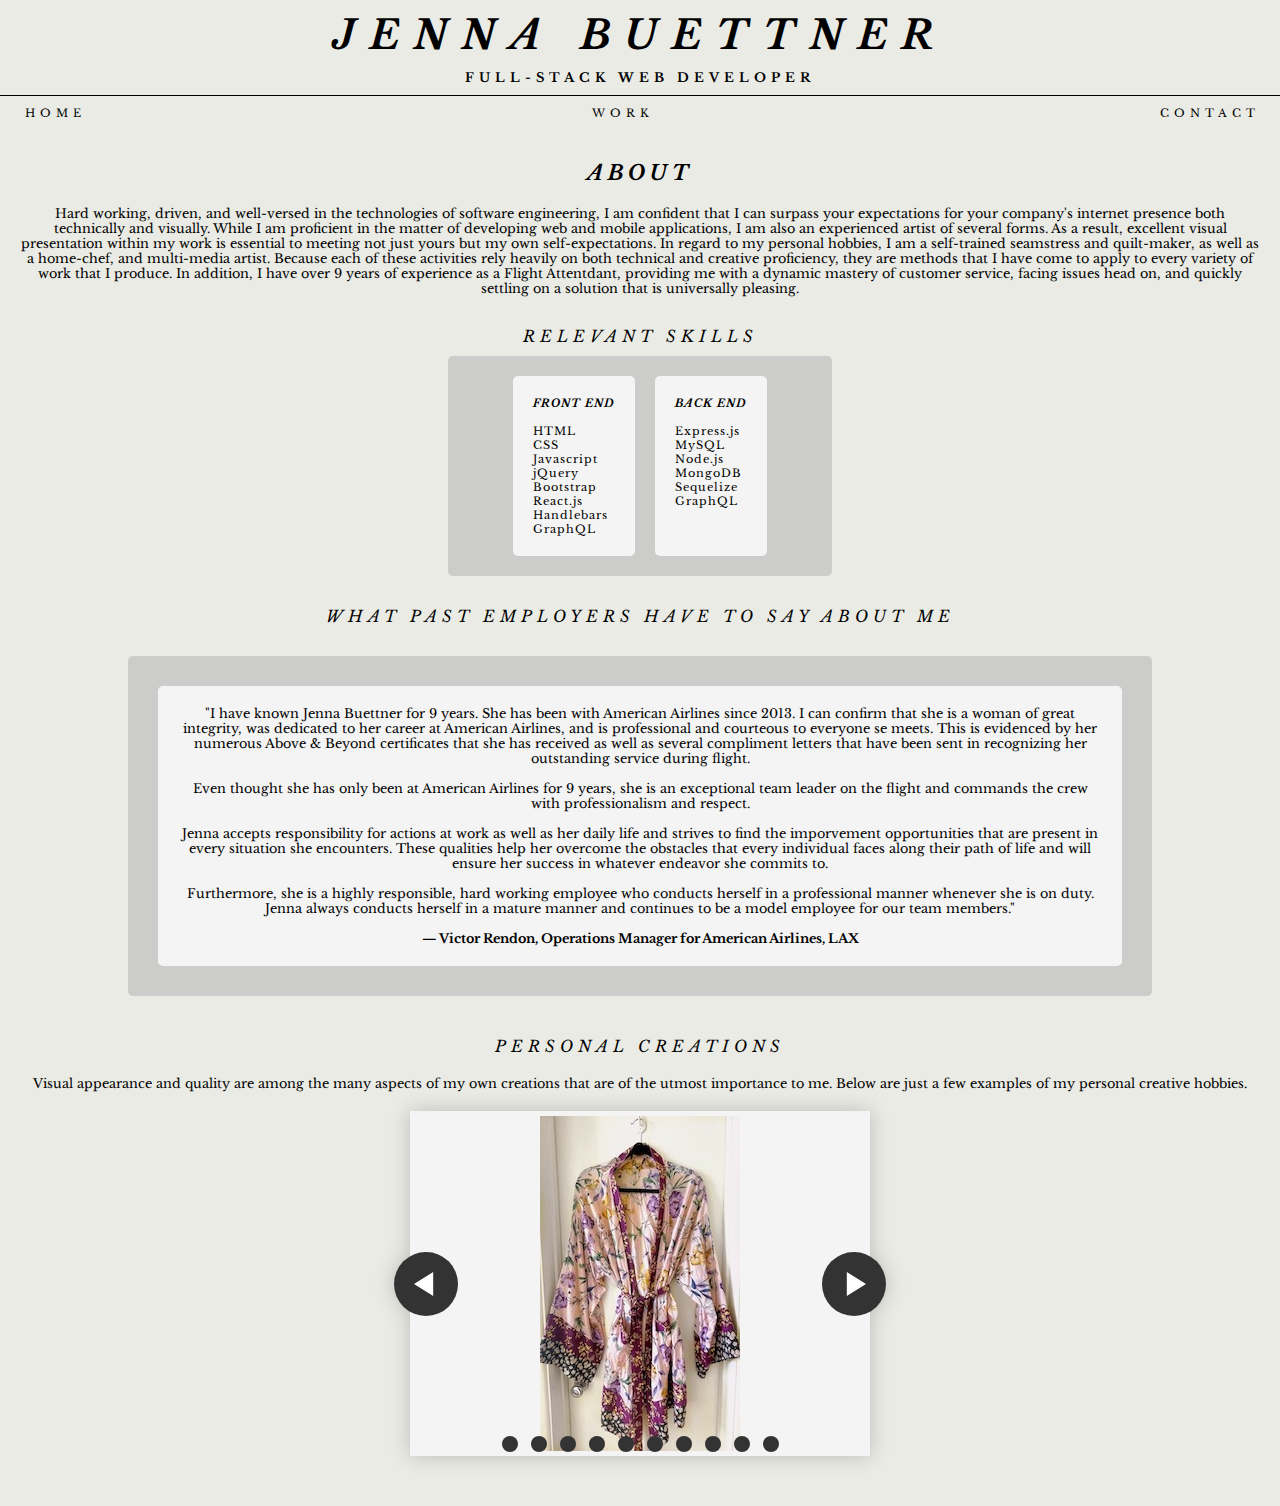
==== about.html @ 8a33f0e8 "touch ups" ====
<!DOCTYPE html>
<html lang="en">

  <head>
    <title>Jenna Buettner | About</title>
    <meta charset="UTF-8" />
    <meta name="viewport" content="width=device-width, initial-scale=1" />
    <link rel="icon" type="image/x-icon" href="/assets/images/favicon.ico">
    <link rel="preconnect" href="https://fonts.googleapis.com">
    <link rel="preconnect" href="https://fonts.gstatic.com" crossorigin>
    <link href="https://fonts.googleapis.com/css2?family=Libre+Baskerville:ital,wght@0,400;0,700;1,400&display=swap" rel="stylesheet">

    <link rel="stylesheet" type="text/css" href="./assets/css/about-style.css" />
  
  </head>

  <div>
    <h1 class="name-about">JENNA BUETTNER</h1>
    <h2 class="title-about">FULL-STACK WEB DEVELOPER</h2>
    <navbar class="about-navbar">
        <ul class="nav-items">
            <a href="index.html">HOME</a>
            <a href="work.html">WORK</a>
            <a href="contact.html">CONTACT</a>
        </ul>
    </navbar>
    <br/>
    <br/>

    <h3 class="about-header">ABOUT</h3>

        <p class="about-desc">Hard working, driven, and well-versed in the technologies of software engineering, I am confident that I can surpass your expectations for your company's internet presence both technically and visually. While I am proficient in the matter of developing web and mobile applications, I am also an experienced artist of several forms. As a result, excellent visual presentation within my work is essential to meeting not just yours but my own self-expectations. 
        In regard to my personal hobbies, I am a self-trained seamstress and quilt-maker, as well as a home-chef, and multi-media artist. Because each of these activities rely heavily on both technical and creative proficiency, they are methods that I have come to apply to every variety of work that I produce. In addition, I have over 9 years of experience as a Flight Attentdant, providing me with a dynamic mastery of customer service, facing issues head on, and quickly settling on a solution that is universally pleasing.</p>


        <h4 class="skills"><em>RELEVANT SKILLS</em></h4>
        <div class="skills-container">
        <div class="list">
            <ul class="skills-list">
            <h4 class="frontend"><em>FRONT END</em></h4>
            <br/>
                    <li class="list-item">HTML</li>
                    <li class="list-item">CSS</li>
                    <li class="list-item">Javascript</li>
                    <li class="list-item">jQuery</li>
                    <li class="list-item">Bootstrap</li>
                    <li class="list-item">React.js</li>
                    <li class="list-item">Handlebars</li>
                    <li class="list-item">GraphQL</li>
                </ul>

            <ul class="skills-list">
            <h4 class="backend"><em>BACK END</em></h4>
            <br/>
                    <li class="list-item">Express.js</li>
                    <li class="list-item">MySQL</li>
                    <li class="list-item">Node.js</li>
                    <li class="list-item">MongoDB</li>
                    <li class="list-item">Sequelize</li>
                    <li class="list-item">GraphQL</li>
                </ul>
        </div>
    </div>
    <br/>

    <h3 class="testimonials"><em>WHAT PAST EMPLOYERS HAVE TO SAY ABOUT ME</em></h3>
    <br/>
    <div class="testimonials-container">
        <p class="testimonial">"I have known Jenna Buettner for 9 years. She has been with American Airlines since 2013. I can confirm that she is a woman of great integrity, was dedicated to her career at American Airlines, and is professional and courteous to everyone se meets. This is evidenced by her numerous Above & Beyond certificates that she has received as well as several compliment letters that have been sent in recognizing her outstanding service during flight. <br/><br/> Even thought she has only been at American Airlines for 9 years, she is an exceptional team leader on the flight and commands the crew with professionalism and respect. <br/><br/> Jenna accepts responsibility for actions at work as well as her daily life and strives to find the imporvement opportunities that are present in every situation she encounters. These qualities help her overcome the obstacles that every individual faces along their path of life and will ensure her success in whatever endeavor she commits to. <br/><br/> Furthermore, she is a highly responsible, hard working employee who conducts herself in a professional manner whenever she is on duty. Jenna always conducts herself in a mature manner and continues to be a model employee for our team members." <br/><br/>
        <strong>— Victor Rendon, Operations Manager for American Airlines, LAX</strong></p>
    </div>

<br/>
<br/>
    <h3 class="carousel-header"><em>PERSONAL CREATIONS</em></h3>

<p>Visual appearance and quality are among the many aspects of my own creations that are of the utmost importance to me. Below are just a few examples of my personal creative hobbies.</p>

<div class="carousel-body">
    <section class="carousel" aria-label="Gallery">
    <ol class="carousel__viewport">
        <li id="carousel__slide1"
        tabindex="0"
        class="carousel__slide">
        <div class="carousel__snapper">
            <a href="#carousel__slide8"
            class="carousel__prev">Go to last slide</a>
            <a href="#carousel__slide2"
            class="carousel__next">Go to next slide</a>
        </div>
    </li>
    <li id="carousel__slide2"
    tabindex="0"
    class="carousel__slide">
    <div class="carousel__snapper"></div>
    <a href="#carousel__slide1"
    class="carousel__prev">Go to previous slide</a>
    <a href="#carousel__slide3"
    class="carousel__next">Go to next slide</a>
</li>
    <li id="carousel__slide3"
    tabindex="0"
    class="carousel__slide">
    <div class="carousel__snapper"></div>
    <a href="#carousel__slide2"
    class="carousel__prev">Go to previous slide</a>
    <a href="#carousel__slide4"
    class="carousel__next">Go to next slide</a>
    </li>
    <li id="carousel__slide4"
    tabindex="0"
    class="carousel__slide">
    <div class="carousel__snapper"></div>
    <a href="#carousel__slide3"
    class="carousel__prev">Go to previous slide</a>
    <a href="#carousel__slide5"
    class="carousel__next">Go to first slide</a>
    </li>
    <li id="carousel__slide5"
    tabindex="0"
    class="carousel__slide">
    <div class="carousel__snapper"></div>
    <a href="#carousel__slide4"
    class="carousel__prev">Go to previous slide</a>
    <a href="#carousel__slide6"
    class="carousel__next">Go to first slide</a>
    </li>
    <li id="carousel__slide6"
    tabindex="0"
    class="carousel__slide">
    <div class="carousel__snapper"></div>
    <a href="#carousel__slide5"
    class="carousel__prev">Go to previous slide</a>
    <a href="#carousel__slide7"
    class="carousel__next">Go to first slide</a>
    </li>
    <li id="carousel__slide7"
    tabindex="0"
    class="carousel__slide">
    <div class="carousel__snapper"></div>
    <a href="#carousel__slide6"
    class="carousel__prev">Go to previous slide</a>
    <a href="#carousel__slide8"
    class="carousel__next">Go to first slide</a>
    </li>
    <li id="carousel__slide8"
    tabindex="0"
    class="carousel__slide">
    <div class="carousel__snapper"></div>
    <a href="#carousel__slide7"
    class="carousel__prev">Go to previous slide</a>
    <a href="#carousel__slide9"
    class="carousel__next">Go to first slide</a>
    </li>
    <li id="carousel__slide9"
    tabindex="0"
    class="carousel__slide">
    <div class="carousel__snapper"></div>
    <a href="#carousel__slide8"
    class="carousel__prev">Go to previous slide</a>
    <a href="#carousel__slide10"
    class="carousel__next">Go to first slide</a>
    </li>
    <li id="carousel__slide10"
    tabindex="0"
    class="carousel__slide">
    <div class="carousel__snapper"></div>
    <a href="#carousel__slide9"
    class="carousel__prev">Go to previous slide</a>
    <a href="#carousel__slide1"
    class="carousel__next">Go to first slide</a>
    </li>
</ol>
<aside class="carousel__navigation">
    <ol class="carousel__navigation-list">
        <li class="carousel__navigation-item">
            <a href="#carousel__slide1"
            class="carousel__navigation-button">Go to slide 1</a>
        </li>
        <li class="carousel__navigation-item">
            <a href="#carousel__slide2"
            class="carousel__navigation-button">Go to slide 2</a>
        </li>
        <li class="carousel__navigation-item">
            <a href="#carousel__slide3"
            class="carousel__navigation-button">Go to slide 3</a>
        </li>
        <li class="carousel__navigation-item">
            <a href="#carousel__slide4"
            class="carousel__navigation-button">Go to slide 4</a>
        </li>
        <li class="carousel__navigation-item">
            <a href="#carousel__slide5"
            class="carousel__navigation-button">Go to slide 5</a>
        </li>
        <li class="carousel__navigation-item">
            <a href="#carousel__slide6"
            class="carousel__navigation-button">Go to slide 6</a>
        </li>
        <li class="carousel__navigation-item">
            <a href="#carousel__slide7"
            class="carousel__navigation-button">Go to slide 7</a>
        </li>
        <li class="carousel__navigation-item">
            <a href="#carousel__slide8"
            class="carousel__navigation-button">Go to slide 8</a>
        </li>
        <li class="carousel__navigation-item">
            <a href="#carousel__slide9"
            class="carousel__navigation-button">Go to slide 9</a>
        </li>
        <li class="carousel__navigation-item">
            <a href="#carousel__slide10"
            class="carousel__navigation-button">Go to slide 10</a>
        </li>
    </ol>
</aside>
</section>
</div>
</div>

</body>

</html>
---- assets/css/about-style.css ----
* {
  margin: 0;
}

body {
  font-family: "Libre Baskerville", serif;
  background-color: #eaebe5;
}

.name-about {
    text-align: center;
    letter-spacing: 15px;
    font-size: 2.5rem;
    margin: 10px;
    font-style: italic;
}


.title-about {
    font-size: 0.8rem;
    letter-spacing: 5px;
    text-align: center;
    border-bottom: solid 1px;
    padding-bottom: 10px;
}

.about-navbar ul {
    display: flex;
    flex-direction: row;
    justify-content: space-between;
    margin: 10px 20px 0 -15px;
}

.about-navbar a {
    text-decoration: none;
    color: black;
    font-size: 0.7rem;
    letter-spacing: 5px;
}

.about-header {
    text-align: center;
    font-style: italic;
    letter-spacing: 5px;
    font-size: 1.3rem;
    font-weight: 400px;
}

p {
  font-size: 0.8rem;
  margin: 20px;
  text-align: center;
}

.skills-container {
  display: flex;
  flex-direction: column;
  align-items: center;
  background-color: #cccdca;
  width: 80%;
  margin: auto;
  border-radius: 5px;
}

.skills {
  font-size: 1em;
  letter-spacing: 5px;
  padding: 10px;
  text-align: center;
  font-weight: 400;
}

.list {
  display: flex;
  flex-direction: row;
  font-size: 0.7rem;
  letter-spacing: 1px;
  padding: 10px;
}

.skills-list {
  display: flex;
  flex-direction: column;
  background-color: #f4f4f4;
  margin: 10px;
  padding: 20px;
  border-radius: 5px;
}

.testimonials {
  font-size: 1em;
  letter-spacing: 5px;
  padding: 10px;
  text-align: center;
  font-weight: 400;
}

.testimonials-container {
  display: flex;
  flex-direction: column;
  align-items: center;
  background-color: #cccdca;
  width: 80%;
  margin: auto;
  padding: 30px;
  border-radius: 5px;
}

.testimonial {
  display: flex;
  flex-direction: column;
  background-color: #f4f4f4;
  padding: 20px;
  border-radius: 5px;
  margin: auto;
}

/* carousel */
.carousel-body {
  max-width: 37.5rem;
  margin: 0 auto;
  padding: 0 1.25rem;
  font-family: "Libre Baskerville", sans-serif;
  max-width: 500px;
  max-height: 500px;
}

.carousel-header {
  font-size: 1em;
  letter-spacing: 5px;
  text-align: center;
  font-weight: 400;
}

* {
  box-sizing: border-box;
  scrollbar-color: transparent transparent; /* thumb and track color */
  scrollbar-width: 0px;
}

*::-webkit-scrollbar {
  width: 0;
}

*::-webkit-scrollbar-track {
  background: transparent;
}

*::-webkit-scrollbar-thumb {
  background: transparent;
  border: none;
}

* {
  -ms-overflow-style: none;
}

ol,
li {
  list-style: none;
  margin: 0;
  padding: 0;
}

.carousel {
  position: relative;
  padding-top: 75%;
  filter: drop-shadow(0 0 10px #0003);
  perspective: 100px;
  margin-bottom: 50px;
}

.carousel__viewport {
  position: absolute;
  top: 0;
  right: 0;
  bottom: 0;
  left: 0;
  display: flex;
  overflow-x: scroll;
  scroll-behavior: smooth;
  scroll-snap-type: x mandatory;
}

.carousel__slide {
  position: relative;
  flex: 0 0 100%;
  width: 100%;
  background-color: #f4f4f4;
}

.carousel__slide:nth-child(1) {
  background-image: url("/assets/images/IMG_0871.jpg");
  background-color: #f4f4f4;
  background-position: center;
  background-repeat: no-repeat;
}

.carousel__slide:nth-child(2) {
  background-image: url("/assets/images/IMG_0873.jpg");
  background-color: #f4f4f4;
  background-position: center;
  background-repeat: no-repeat;
}

.carousel__slide:nth-child(3) {
  background-image: url("/assets/images/IMG_0874.jpg");
  background-color: #f4f4f4;
  background-position: center;
  background-repeat: no-repeat;
}

.carousel__slide:nth-child(4) {
  background-image: url("/assets/images/IMG_0875.jpg");
  background-color: #f4f4f4;
  background-position: center;
  background-repeat: no-repeat;
}

.carousel__slide:nth-child(5) {
  background-image: url("/assets/images/IMG_0876.jpg");
  background-color: #f4f4f4;
  background-position: center;
  background-repeat: no-repeat;
}

.carousel__slide:nth-child(6) {
  background-image: url("/assets/images/Image_Original_Original.jpg");
  background-color: #f4f4f4;
  background-position: center;
  background-repeat: no-repeat;
}

.carousel__slide:nth-child(7) {
  background-image: url("/assets/images/IMG_1138.PNG");
  background-color: #f4f4f4;
  background-position: center;
  background-repeat: no-repeat;
}

.carousel__slide:nth-child(8) {
  background-image: url("/assets/images/IMG_1881_Original.jpg");
  background-color: #f4f4f4;
  background-position: center;
  background-repeat: no-repeat;
}

.carousel__slide:nth-child(9) {
  background-image: url("/assets/images/IMG_6263_Original.jpg");
  background-color: #f4f4f4;
  background-position: center;
  background-repeat: no-repeat;
}

.carousel__slide:nth-child(10) {
  background-image: url("/assets/images/IMG_7151_Original.JPG");
  background-color: #f4f4f4;
  background-position: center;
  background-repeat: no-repeat;
}

.carousel__slide:before {
  position: absolute;
  top: 50%;
  left: 50%;
  transform: translate3d(-50%, -40%, 70px);
  color: #fff;
  font-size: 2em;
}

.carousel__snapper {
  position: absolute;
  top: 0;
  left: 0;
  width: 100%;
  height: 100%;
  scroll-snap-align: center;
}

@media (hover: hover) {
  .carousel__snapper {
    animation-name: tonext, snap;
    animation-timing-function: ease;
    animation-duration: 4s;
    animation-iteration-count: infinite;
  }

  .carousel__slide:last-child .carousel__snapper {
    animation-name: tostart, snap;
  }
}

@media (prefers-reduced-motion: reduce) {
  .carousel__snapper {
    animation-name: none;
  }
}

.carousel:hover .carousel__snapper,
.carousel:focus-within .carousel__snapper {
  animation-name: none;
}

.carousel__navigation {
  position: absolute;
  right: 0;
  bottom: 0;
  left: 0;
  text-align: center;
}

.carousel__navigation-list,
.carousel__navigation-item {
  display: inline-block;
}

.carousel__navigation-button {
  display: inline-block;
  width: 1.5rem;
  height: 1.5rem;
  background-color: #333;
  background-clip: content-box;
  border: 0.25rem solid transparent;
  border-radius: 50%;
  font-size: 0;
  transition: transform 0.1s;
}

.carousel::before,
.carousel::after,
.carousel__prev,
.carousel__next {
  position: absolute;
  top: 0;
  margin-top: 37.5%;
  width: 4rem;
  height: 4rem;
  transform: translateY(-50%);
  border-radius: 50%;
  font-size: 0;
  outline: 0;
}

.carousel::before,
.carousel__prev {
  left: -1rem;
}

.carousel::after,
.carousel__next {
  right: -1rem;
}

.carousel::before,
.carousel::after {
  content: "";
  z-index: 1;
  background-color: #333;
  background-size: 1.5rem 1.5rem;
  background-repeat: no-repeat;
  background-position: center center;
  color: #fff;
  font-size: 2.5rem;
  line-height: 4rem;
  text-align: center;
  pointer-events: none;
}

.carousel::before {
  background-image: url("data:image/svg+xml,%3Csvg viewBox='0 0 100 100' xmlns='http://www.w3.org/2000/svg'%3E%3Cpolygon points='0,50 80,100 80,0' fill='%23fff'/%3E%3C/svg%3E");
}

.carousel::after {
  background-image: url("data:image/svg+xml,%3Csvg viewBox='0 0 100 100' xmlns='http://www.w3.org/2000/svg'%3E%3Cpolygon points='100,50 20,100 20,0' fill='%23fff'/%3E%3C/svg%3E");
}
/* end carousel */

@media only screen and (min-width: 992px) {
  .skills-container {
    max-width: 30%;
  }

  .testimonials-container {
    background-size: contain;
  }
}
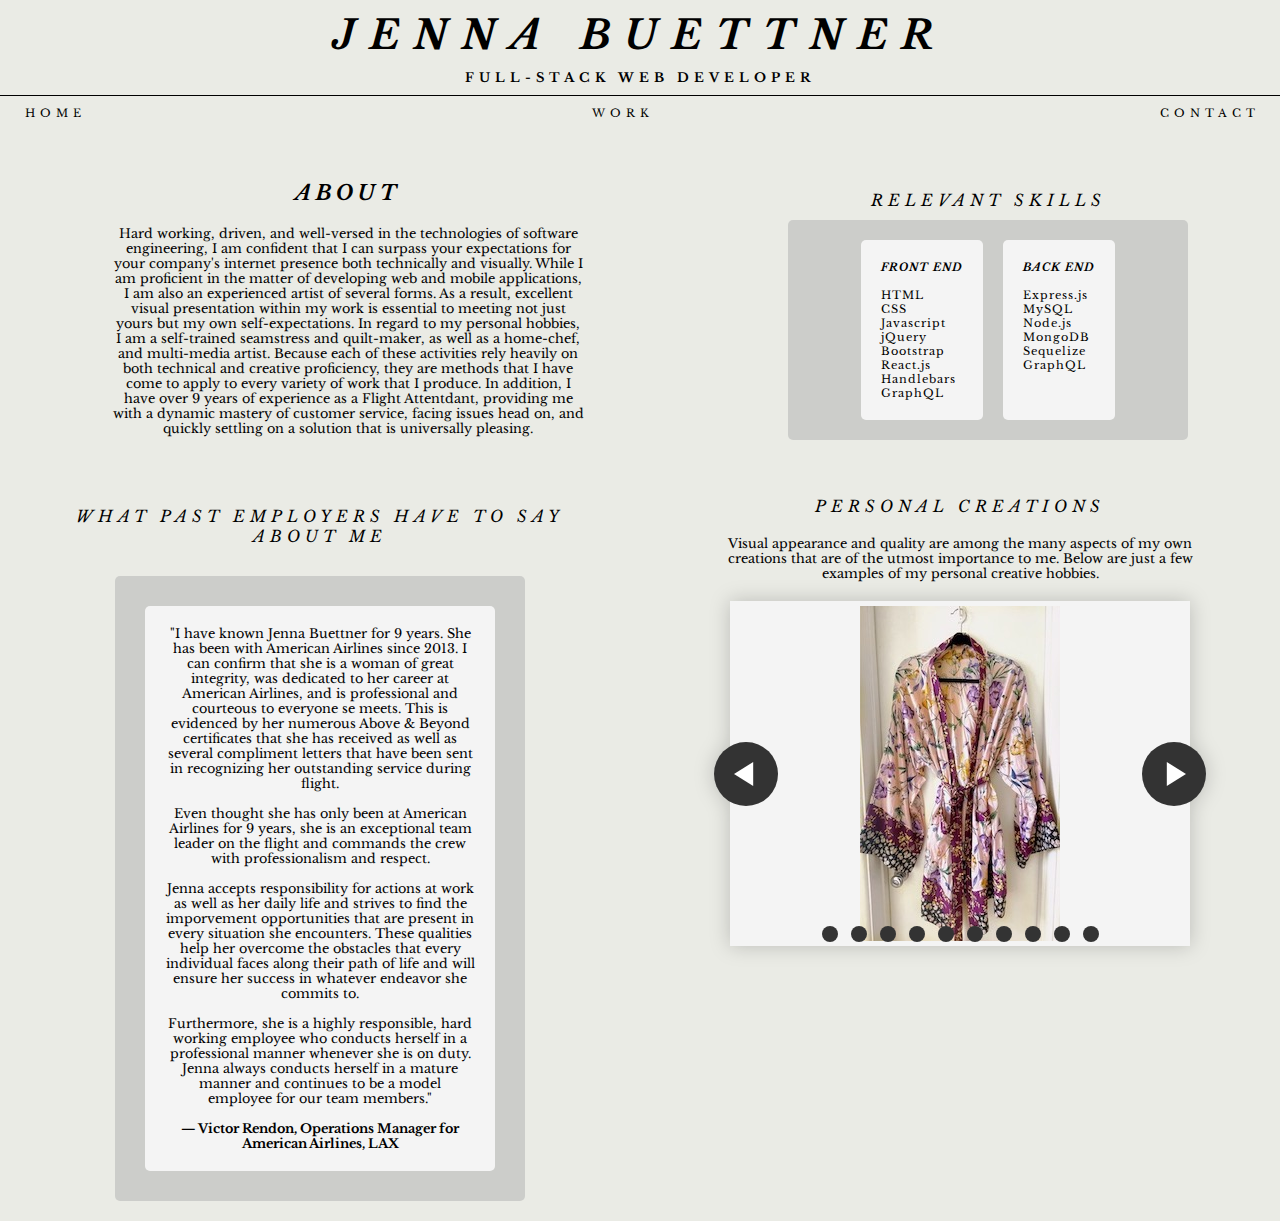
==== commit f7593449: "adjusted about page for desktop" ====
--- a/about.html
+++ b/about.html
@@ -14,7 +14,6 @@
   
   </head>
 
-  <div>
     <h1 class="name-about">JENNA BUETTNER</h1>
     <h2 class="title-about">FULL-STACK WEB DEVELOPER</h2>
     <navbar class="about-navbar">
@@ -26,13 +25,15 @@
     </navbar>
     <br/>
     <br/>
-
-    <h3 class="about-header">ABOUT</h3>
+<div class="body-ody">
+    <div class="about-section">
+        <h3 class="about-header">ABOUT</h3>
 
         <p class="about-desc">Hard working, driven, and well-versed in the technologies of software engineering, I am confident that I can surpass your expectations for your company's internet presence both technically and visually. While I am proficient in the matter of developing web and mobile applications, I am also an experienced artist of several forms. As a result, excellent visual presentation within my work is essential to meeting not just yours but my own self-expectations. 
         In regard to my personal hobbies, I am a self-trained seamstress and quilt-maker, as well as a home-chef, and multi-media artist. Because each of these activities rely heavily on both technical and creative proficiency, they are methods that I have come to apply to every variety of work that I produce. In addition, I have over 9 years of experience as a Flight Attentdant, providing me with a dynamic mastery of customer service, facing issues head on, and quickly settling on a solution that is universally pleasing.</p>
-
-
+    </div>
+
+    <div class="skills-section">
         <h4 class="skills"><em>RELEVANT SKILLS</em></h4>
         <div class="skills-container">
         <div class="list">
@@ -61,163 +62,170 @@
                 </ul>
         </div>
     </div>
+    </div>
     <br/>
 
-    <h3 class="testimonials"><em>WHAT PAST EMPLOYERS HAVE TO SAY ABOUT ME</em></h3>
-    <br/>
-    <div class="testimonials-container">
-        <p class="testimonial">"I have known Jenna Buettner for 9 years. She has been with American Airlines since 2013. I can confirm that she is a woman of great integrity, was dedicated to her career at American Airlines, and is professional and courteous to everyone se meets. This is evidenced by her numerous Above & Beyond certificates that she has received as well as several compliment letters that have been sent in recognizing her outstanding service during flight. <br/><br/> Even thought she has only been at American Airlines for 9 years, she is an exceptional team leader on the flight and commands the crew with professionalism and respect. <br/><br/> Jenna accepts responsibility for actions at work as well as her daily life and strives to find the imporvement opportunities that are present in every situation she encounters. These qualities help her overcome the obstacles that every individual faces along their path of life and will ensure her success in whatever endeavor she commits to. <br/><br/> Furthermore, she is a highly responsible, hard working employee who conducts herself in a professional manner whenever she is on duty. Jenna always conducts herself in a mature manner and continues to be a model employee for our team members." <br/><br/>
+    <div class="testimonials-section">
+        <h3 class="testimonials"><em>WHAT PAST EMPLOYERS HAVE TO SAY ABOUT ME</em></h3>
+        <br/>
+        <div class="testimonials-container">
+            <p class="testimonial">"I have known Jenna Buettner for 9 years. She has been with American Airlines since 2013. I can confirm that she is a woman of great integrity, was dedicated to her career at American Airlines, and is professional and courteous to everyone se meets. This is evidenced by her numerous Above & Beyond certificates that she has received as well as several compliment letters that have been sent in recognizing her outstanding service during flight. <br/><br/> Even thought she has only been at American Airlines for 9 years, she is an exceptional team leader on the flight and commands the crew with professionalism and respect. <br/><br/> Jenna accepts responsibility for actions at work as well as her daily life and strives to find the imporvement opportunities that are present in every situation she encounters. These qualities help her overcome the obstacles that every individual faces along their path of life and will ensure her success in whatever endeavor she commits to. <br/><br/> Furthermore, she is a highly responsible, hard working employee who conducts herself in a professional manner whenever she is on duty. Jenna always conducts herself in a mature manner and continues to be a model employee for our team members." <br/><br/>
         <strong>— Victor Rendon, Operations Manager for American Airlines, LAX</strong></p>
+        </div>
     </div>
 
 <br/>
 <br/>
-    <h3 class="carousel-header"><em>PERSONAL CREATIONS</em></h3>
-
-<p>Visual appearance and quality are among the many aspects of my own creations that are of the utmost importance to me. Below are just a few examples of my personal creative hobbies.</p>
-
-<div class="carousel-body">
-    <section class="carousel" aria-label="Gallery">
-    <ol class="carousel__viewport">
-        <li id="carousel__slide1"
-        tabindex="0"
-        class="carousel__slide">
-        <div class="carousel__snapper">
-            <a href="#carousel__slide8"
-            class="carousel__prev">Go to last slide</a>
-            <a href="#carousel__slide2"
-            class="carousel__next">Go to next slide</a>
-        </div>
-    </li>
-    <li id="carousel__slide2"
-    tabindex="0"
-    class="carousel__slide">
-    <div class="carousel__snapper"></div>
-    <a href="#carousel__slide1"
-    class="carousel__prev">Go to previous slide</a>
-    <a href="#carousel__slide3"
-    class="carousel__next">Go to next slide</a>
-</li>
-    <li id="carousel__slide3"
-    tabindex="0"
-    class="carousel__slide">
-    <div class="carousel__snapper"></div>
-    <a href="#carousel__slide2"
-    class="carousel__prev">Go to previous slide</a>
-    <a href="#carousel__slide4"
-    class="carousel__next">Go to next slide</a>
-    </li>
-    <li id="carousel__slide4"
-    tabindex="0"
-    class="carousel__slide">
-    <div class="carousel__snapper"></div>
-    <a href="#carousel__slide3"
-    class="carousel__prev">Go to previous slide</a>
-    <a href="#carousel__slide5"
-    class="carousel__next">Go to first slide</a>
-    </li>
-    <li id="carousel__slide5"
-    tabindex="0"
-    class="carousel__slide">
-    <div class="carousel__snapper"></div>
-    <a href="#carousel__slide4"
-    class="carousel__prev">Go to previous slide</a>
-    <a href="#carousel__slide6"
-    class="carousel__next">Go to first slide</a>
-    </li>
-    <li id="carousel__slide6"
-    tabindex="0"
-    class="carousel__slide">
-    <div class="carousel__snapper"></div>
-    <a href="#carousel__slide5"
-    class="carousel__prev">Go to previous slide</a>
-    <a href="#carousel__slide7"
-    class="carousel__next">Go to first slide</a>
-    </li>
-    <li id="carousel__slide7"
-    tabindex="0"
-    class="carousel__slide">
-    <div class="carousel__snapper"></div>
-    <a href="#carousel__slide6"
-    class="carousel__prev">Go to previous slide</a>
-    <a href="#carousel__slide8"
-    class="carousel__next">Go to first slide</a>
-    </li>
-    <li id="carousel__slide8"
-    tabindex="0"
-    class="carousel__slide">
-    <div class="carousel__snapper"></div>
-    <a href="#carousel__slide7"
-    class="carousel__prev">Go to previous slide</a>
-    <a href="#carousel__slide9"
-    class="carousel__next">Go to first slide</a>
-    </li>
-    <li id="carousel__slide9"
-    tabindex="0"
-    class="carousel__slide">
-    <div class="carousel__snapper"></div>
-    <a href="#carousel__slide8"
-    class="carousel__prev">Go to previous slide</a>
-    <a href="#carousel__slide10"
-    class="carousel__next">Go to first slide</a>
-    </li>
-    <li id="carousel__slide10"
-    tabindex="0"
-    class="carousel__slide">
-    <div class="carousel__snapper"></div>
-    <a href="#carousel__slide9"
-    class="carousel__prev">Go to previous slide</a>
-    <a href="#carousel__slide1"
-    class="carousel__next">Go to first slide</a>
-    </li>
-</ol>
-<aside class="carousel__navigation">
-    <ol class="carousel__navigation-list">
-        <li class="carousel__navigation-item">
-            <a href="#carousel__slide1"
-            class="carousel__navigation-button">Go to slide 1</a>
-        </li>
-        <li class="carousel__navigation-item">
-            <a href="#carousel__slide2"
-            class="carousel__navigation-button">Go to slide 2</a>
-        </li>
-        <li class="carousel__navigation-item">
-            <a href="#carousel__slide3"
-            class="carousel__navigation-button">Go to slide 3</a>
-        </li>
-        <li class="carousel__navigation-item">
-            <a href="#carousel__slide4"
-            class="carousel__navigation-button">Go to slide 4</a>
-        </li>
-        <li class="carousel__navigation-item">
-            <a href="#carousel__slide5"
-            class="carousel__navigation-button">Go to slide 5</a>
-        </li>
-        <li class="carousel__navigation-item">
-            <a href="#carousel__slide6"
-            class="carousel__navigation-button">Go to slide 6</a>
-        </li>
-        <li class="carousel__navigation-item">
-            <a href="#carousel__slide7"
-            class="carousel__navigation-button">Go to slide 7</a>
-        </li>
-        <li class="carousel__navigation-item">
-            <a href="#carousel__slide8"
-            class="carousel__navigation-button">Go to slide 8</a>
-        </li>
-        <li class="carousel__navigation-item">
-            <a href="#carousel__slide9"
-            class="carousel__navigation-button">Go to slide 9</a>
-        </li>
-        <li class="carousel__navigation-item">
-            <a href="#carousel__slide10"
-            class="carousel__navigation-button">Go to slide 10</a>
-        </li>
-    </ol>
-</aside>
-</section>
+
+    <div class="creations-section">
+        <h3 class="carousel-header"><em>PERSONAL CREATIONS</em></h3>
+
+        <p>Visual appearance and quality are among the many aspects of my own creations that are of the utmost importance to me. Below are just a few examples of my personal creative hobbies.</p>
+
+        <div class="carousel-body">
+        <section class="carousel" aria-label="Gallery">
+        <ol class="carousel__viewport">
+            <li id="carousel__slide1"
+            tabindex="0"
+            class="carousel__slide">
+            <div class="carousel__snapper">
+                <a href="#carousel__slide8"
+                class="carousel__prev">Go to last slide</a>
+                <a href="#carousel__slide2"
+                class="carousel__next">Go to next slide</a>
+            </div>
+        </li>
+        <li id="carousel__slide2"
+        tabindex="0"
+        class="carousel__slide">
+        <div class="carousel__snapper"></div>
+        <a href="#carousel__slide1"
+        class="carousel__prev">Go to previous slide</a>
+        <a href="#carousel__slide3"
+        class="carousel__next">Go to next slide</a>
+        </li>
+        <li id="carousel__slide3"
+        tabindex="0"
+        class="carousel__slide">
+        <div class="carousel__snapper"></div>
+        <a href="#carousel__slide2"
+        class="carousel__prev">Go to previous slide</a>
+        <a href="#carousel__slide4"
+        class="carousel__next">Go to next slide</a>
+        </li>
+        <li id="carousel__slide4"
+        tabindex="0"
+        class="carousel__slide">
+        <div class="carousel__snapper"></div>
+        <a href="#carousel__slide3"
+        class="carousel__prev">Go to previous slide</a>
+        <a href="#carousel__slide5"
+        class="carousel__next">Go to first slide</a>
+        </li>
+        <li id="carousel__slide5"
+        tabindex="0"
+        class="carousel__slide">
+        <div class="carousel__snapper"></div>
+        <a href="#carousel__slide4"
+        class="carousel__prev">Go to previous slide</a>
+        <a href="#carousel__slide6"
+        class="carousel__next">Go to first slide</a>
+        </li>
+        <li id="carousel__slide6"
+        tabindex="0"
+        class="carousel__slide">
+        <div class="carousel__snapper"></div>
+        <a href="#carousel__slide5"
+        class="carousel__prev">Go to previous slide</a>
+        <a href="#carousel__slide7"
+        class="carousel__next">Go to first slide</a>
+        </li>
+        <li id="carousel__slide7"
+        tabindex="0"
+        class="carousel__slide">
+        <div class="carousel__snapper"></div>
+        <a href="#carousel__slide6"
+        class="carousel__prev">Go to previous slide</a>
+        <a href="#carousel__slide8"
+        class="carousel__next">Go to first slide</a>
+        </li>
+        <li id="carousel__slide8"
+        tabindex="0"
+        class="carousel__slide">
+        <div class="carousel__snapper"></div>
+        <a href="#carousel__slide7"
+        class="carousel__prev">Go to previous slide</a>
+        <a href="#carousel__slide9"
+        class="carousel__next">Go to first slide</a>
+        </li>
+        <li id="carousel__slide9"
+        tabindex="0"
+        class="carousel__slide">
+        <div class="carousel__snapper"></div>
+        <a href="#carousel__slide8"
+        class="carousel__prev">Go to previous slide</a>
+        <a href="#carousel__slide10"
+        class="carousel__next">Go to first slide</a>
+        </li>
+        <li id="carousel__slide10"
+        tabindex="0"
+        class="carousel__slide">
+        <div class="carousel__snapper"></div>
+        <a href="#carousel__slide9"
+        class="carousel__prev">Go to previous slide</a>
+        <a href="#carousel__slide1"
+        class="carousel__next">Go to first slide</a>
+        </li>
+        </ol>
+        <aside class="carousel__navigation">
+        <ol class="carousel__navigation-list">
+            <li class="carousel__navigation-item">
+                <a href="#carousel__slide1"
+                class="carousel__navigation-button">Go to slide 1</a>
+            </li>
+            <li class="carousel__navigation-item">
+                <a href="#carousel__slide2"
+                class="carousel__navigation-button">Go to slide 2</a>
+            </li>
+            <li class="carousel__navigation-item">
+                <a href="#carousel__slide3"
+                class="carousel__navigation-button">Go to slide 3</a>
+            </li>
+            <li class="carousel__navigation-item">
+                <a href="#carousel__slide4"
+                class="carousel__navigation-button">Go to slide 4</a>
+            </li>
+            <li class="carousel__navigation-item">
+                <a href="#carousel__slide5"
+                class="carousel__navigation-button">Go to slide 5</a>
+            </li>
+            <li class="carousel__navigation-item">
+                <a href="#carousel__slide6"
+                class="carousel__navigation-button">Go to slide 6</a>
+            </li>
+            <li class="carousel__navigation-item">
+                <a href="#carousel__slide7"
+                class="carousel__navigation-button">Go to slide 7</a>
+            </li>
+            <li class="carousel__navigation-item">
+                <a href="#carousel__slide8"
+                class="carousel__navigation-button">Go to slide 8</a>
+            </li>
+            <li class="carousel__navigation-item">
+                <a href="#carousel__slide9"
+                class="carousel__navigation-button">Go to slide 9</a>
+            </li>
+            <li class="carousel__navigation-item">
+                <a href="#carousel__slide10"
+                class="carousel__navigation-button">Go to slide 10</a>
+            </li>
+        </ol>
+    </aside>
+    </section>
+    </div>
 </div>
 </div>
+</div>
 
 </body>
 
--- a/assets/css/about-style.css
+++ b/assets/css/about-style.css
@@ -376,8 +376,19 @@
 /* end carousel */
 
 @media only screen and (min-width: 992px) {
+  .body-ody {
+    display: flex;
+    flex-direction: row;
+    flex-wrap: wrap;
+  }
+  
+  .about-section, .skills-section, .testimonials-section, .creations-section {
+    max-width: 40%;
+    margin: 20px auto;
+  }
+
   .skills-container {
-    max-width: 30%;
+    width: 400px;
   }
 
   .testimonials-container {
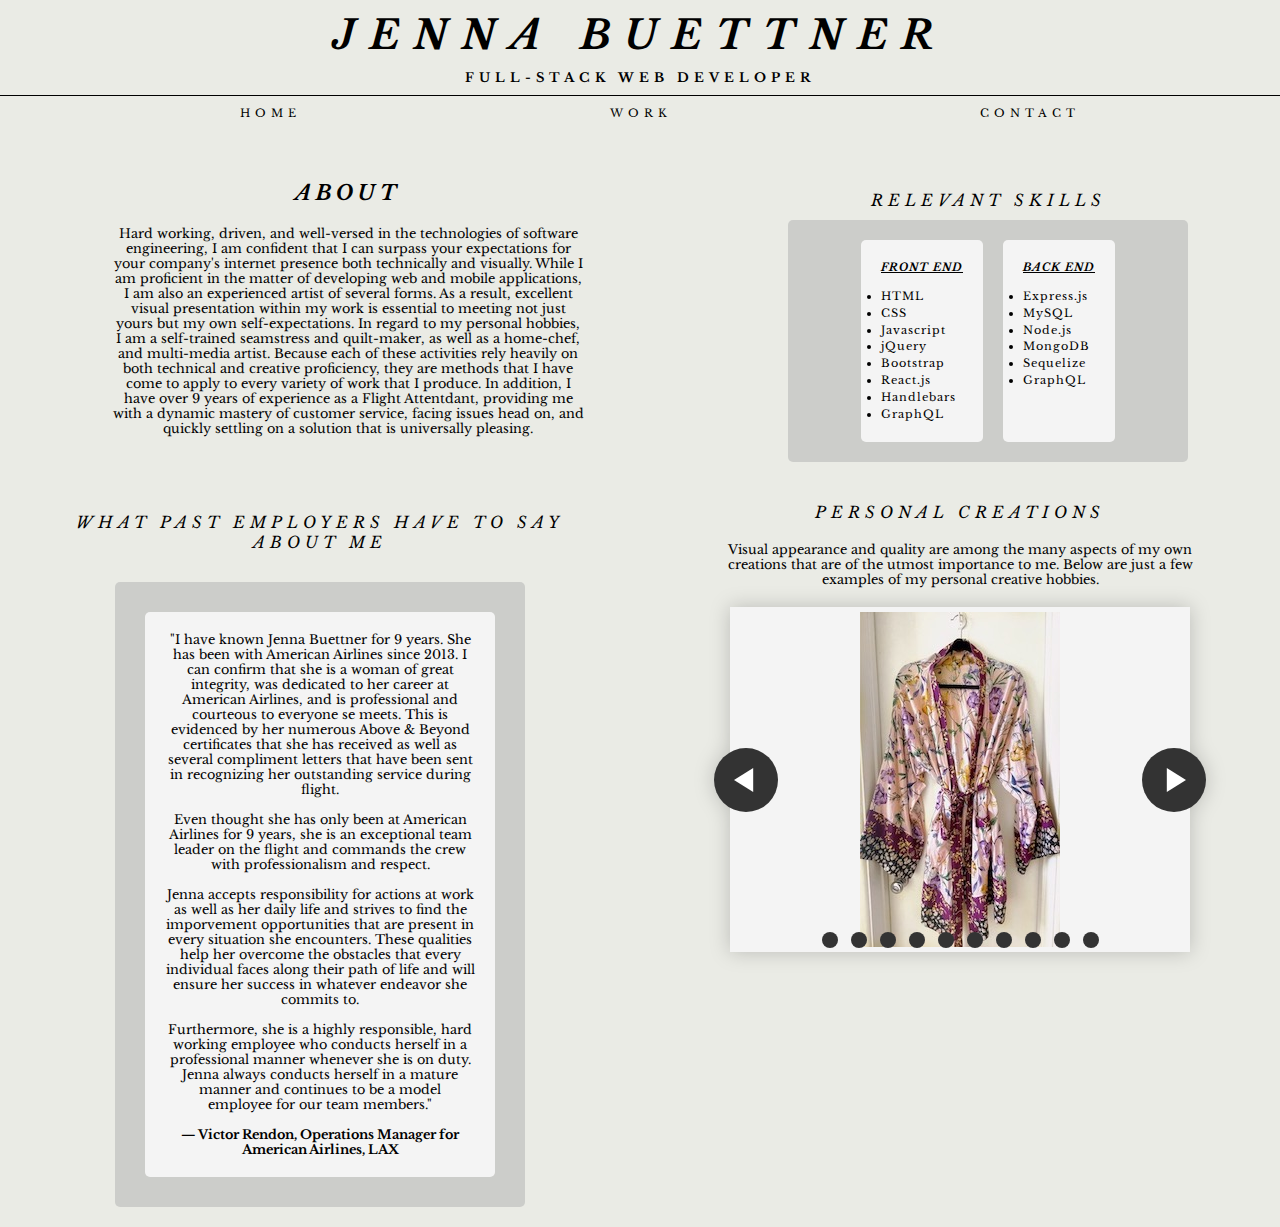
==== commit 22d096a5: "made each navbar have link to home on header" ====
--- a/about.html
+++ b/about.html
@@ -14,7 +14,7 @@
   
   </head>
 
-    <h1 class="name-about">JENNA BUETTNER</h1>
+    <h1 class="name-about"><a href="index.html">JENNA BUETTNER</a></h1>
     <h2 class="title-about">FULL-STACK WEB DEVELOPER</h2>
     <navbar class="about-navbar">
         <ul class="nav-items">
--- a/assets/css/about-style.css
+++ b/assets/css/about-style.css
@@ -15,6 +15,10 @@
     font-style: italic;
 }
 
+.name-about a {
+  color: black;
+  text-decoration: none;
+}
 
 .title-about {
     font-size: 0.8rem;
@@ -28,7 +32,7 @@
     display: flex;
     flex-direction: row;
     justify-content: space-between;
-    margin: 10px 20px 0 -15px;
+    margin: 10px 200px 0 200px;
 }
 
 .about-navbar a {
@@ -85,6 +89,15 @@
   margin: 10px;
   padding: 20px;
   border-radius: 5px;
+}
+
+.list-item {
+  list-style-type: disc;
+  line-height: 150%;
+}
+
+.frontend, .backend {
+  text-decoration: underline;
 }
 
 .testimonials {
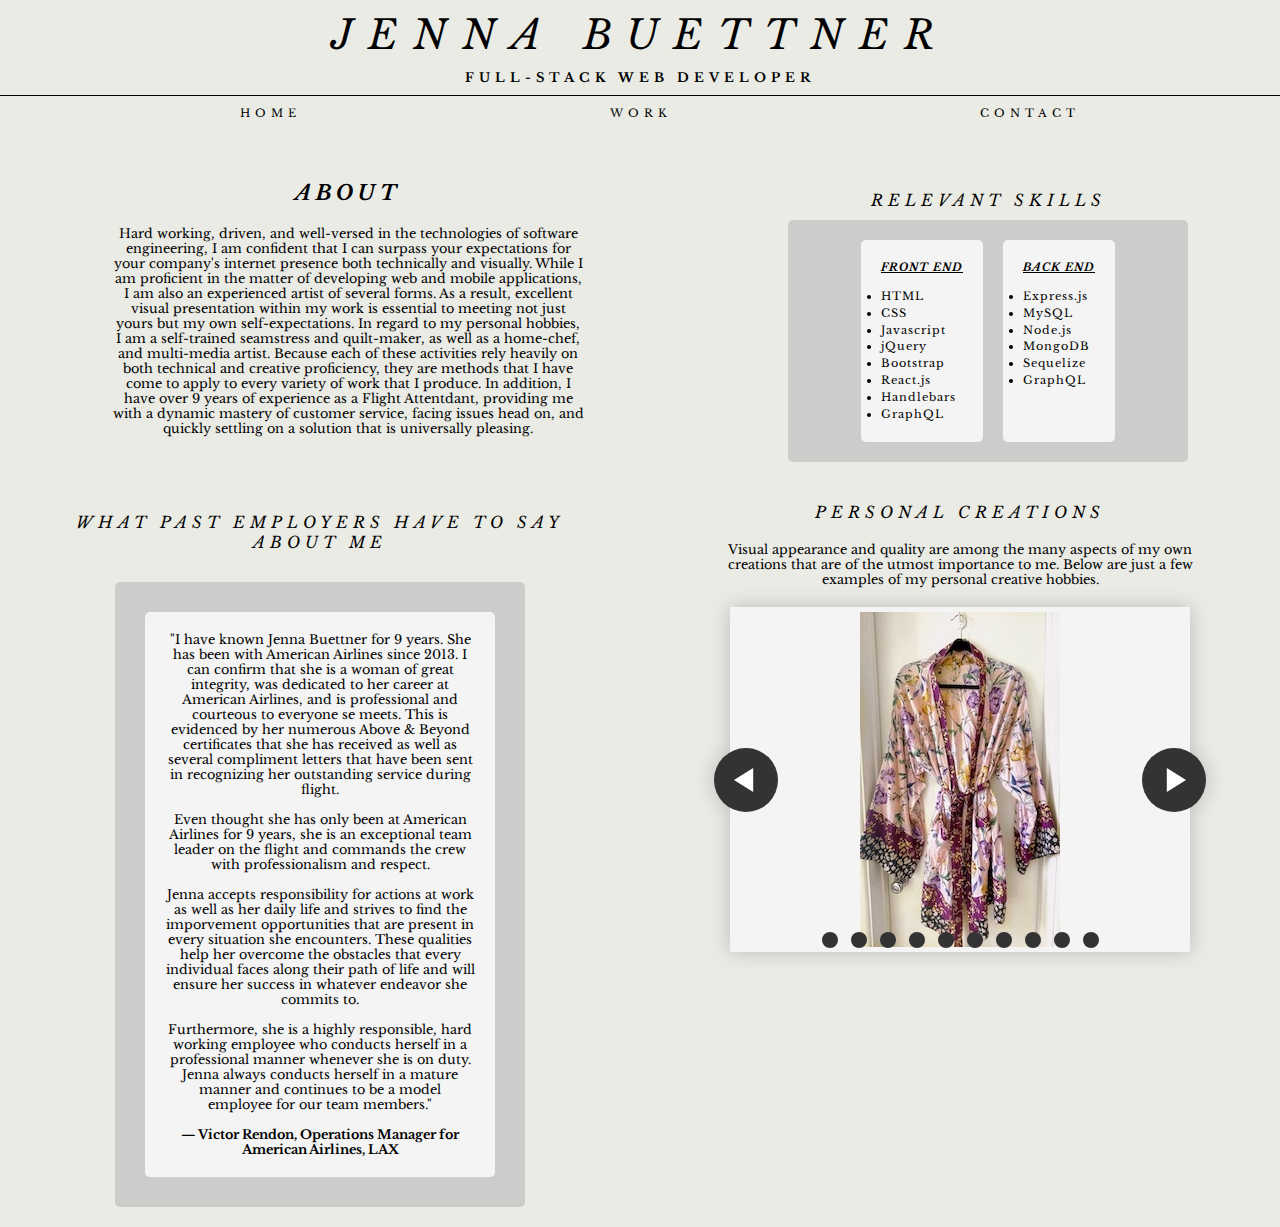
==== commit bb28622f: "please work" ====
--- a/about.html
+++ b/about.html
@@ -14,7 +14,7 @@
   
   </head>
 
-    <h1 class="name-about"><a href="index.html">JENNA BUETTNER</a></h1>
+    <h1 class="name-about">JENNA BUETTNER</a></h1>
     <h2 class="title-about">FULL-STACK WEB DEVELOPER</h2>
     <navbar class="about-navbar">
         <ul class="nav-items">
--- a/assets/css/about-style.css
+++ b/assets/css/about-style.css
@@ -7,47 +7,48 @@
   background-color: #eaebe5;
 }
 
-.name-about {
-    text-align: center;
-    letter-spacing: 15px;
-    font-size: 2.5rem;
-    margin: 10px;
-    font-style: italic;
-}
-
-.name-about a {
+.name {
   color: black;
   text-decoration: none;
 }
 
+.name-about {
+  text-align: center;
+  letter-spacing: 15px;
+  font-size: 2.5rem;
+  margin: 10px;
+  font-style: italic;
+  font-weight: 400;
+}
+
 .title-about {
-    font-size: 0.8rem;
-    letter-spacing: 5px;
-    text-align: center;
-    border-bottom: solid 1px;
-    padding-bottom: 10px;
+  font-size: 0.8rem;
+  letter-spacing: 5px;
+  text-align: center;
+  border-bottom: solid 1px;
+  padding-bottom: 10px;
 }
 
 .about-navbar ul {
-    display: flex;
-    flex-direction: row;
-    justify-content: space-between;
-    margin: 10px 200px 0 200px;
+  display: flex;
+  flex-direction: row;
+  justify-content: space-between;
+  margin: 10px 20px 0 -15px;
 }
 
 .about-navbar a {
-    text-decoration: none;
-    color: black;
-    font-size: 0.7rem;
-    letter-spacing: 5px;
+  text-decoration: none;
+  color: black;
+  font-size: 0.7rem;
+  letter-spacing: 5px;
 }
 
 .about-header {
-    text-align: center;
-    font-style: italic;
-    letter-spacing: 5px;
-    font-size: 1.3rem;
-    font-weight: 400px;
+  text-align: center;
+  font-style: italic;
+  letter-spacing: 5px;
+  font-size: 1.3rem;
+  font-weight: 400px;
 }
 
 p {
@@ -96,7 +97,8 @@
   line-height: 150%;
 }
 
-.frontend, .backend {
+.frontend,
+.backend {
   text-decoration: underline;
 }
 
@@ -394,8 +396,11 @@
     flex-direction: row;
     flex-wrap: wrap;
   }
-  
-  .about-section, .skills-section, .testimonials-section, .creations-section {
+
+  .about-section,
+  .skills-section,
+  .testimonials-section,
+  .creations-section {
     max-width: 40%;
     margin: 20px auto;
   }
@@ -407,4 +412,13 @@
   .testimonials-container {
     background-size: contain;
   }
-}
+
+  .name-about a {
+    color: black;
+    text-decoration: none;
+  }
+
+  .about-navbar ul {
+    margin: 10px 200px 0 200px;
+  }
+}
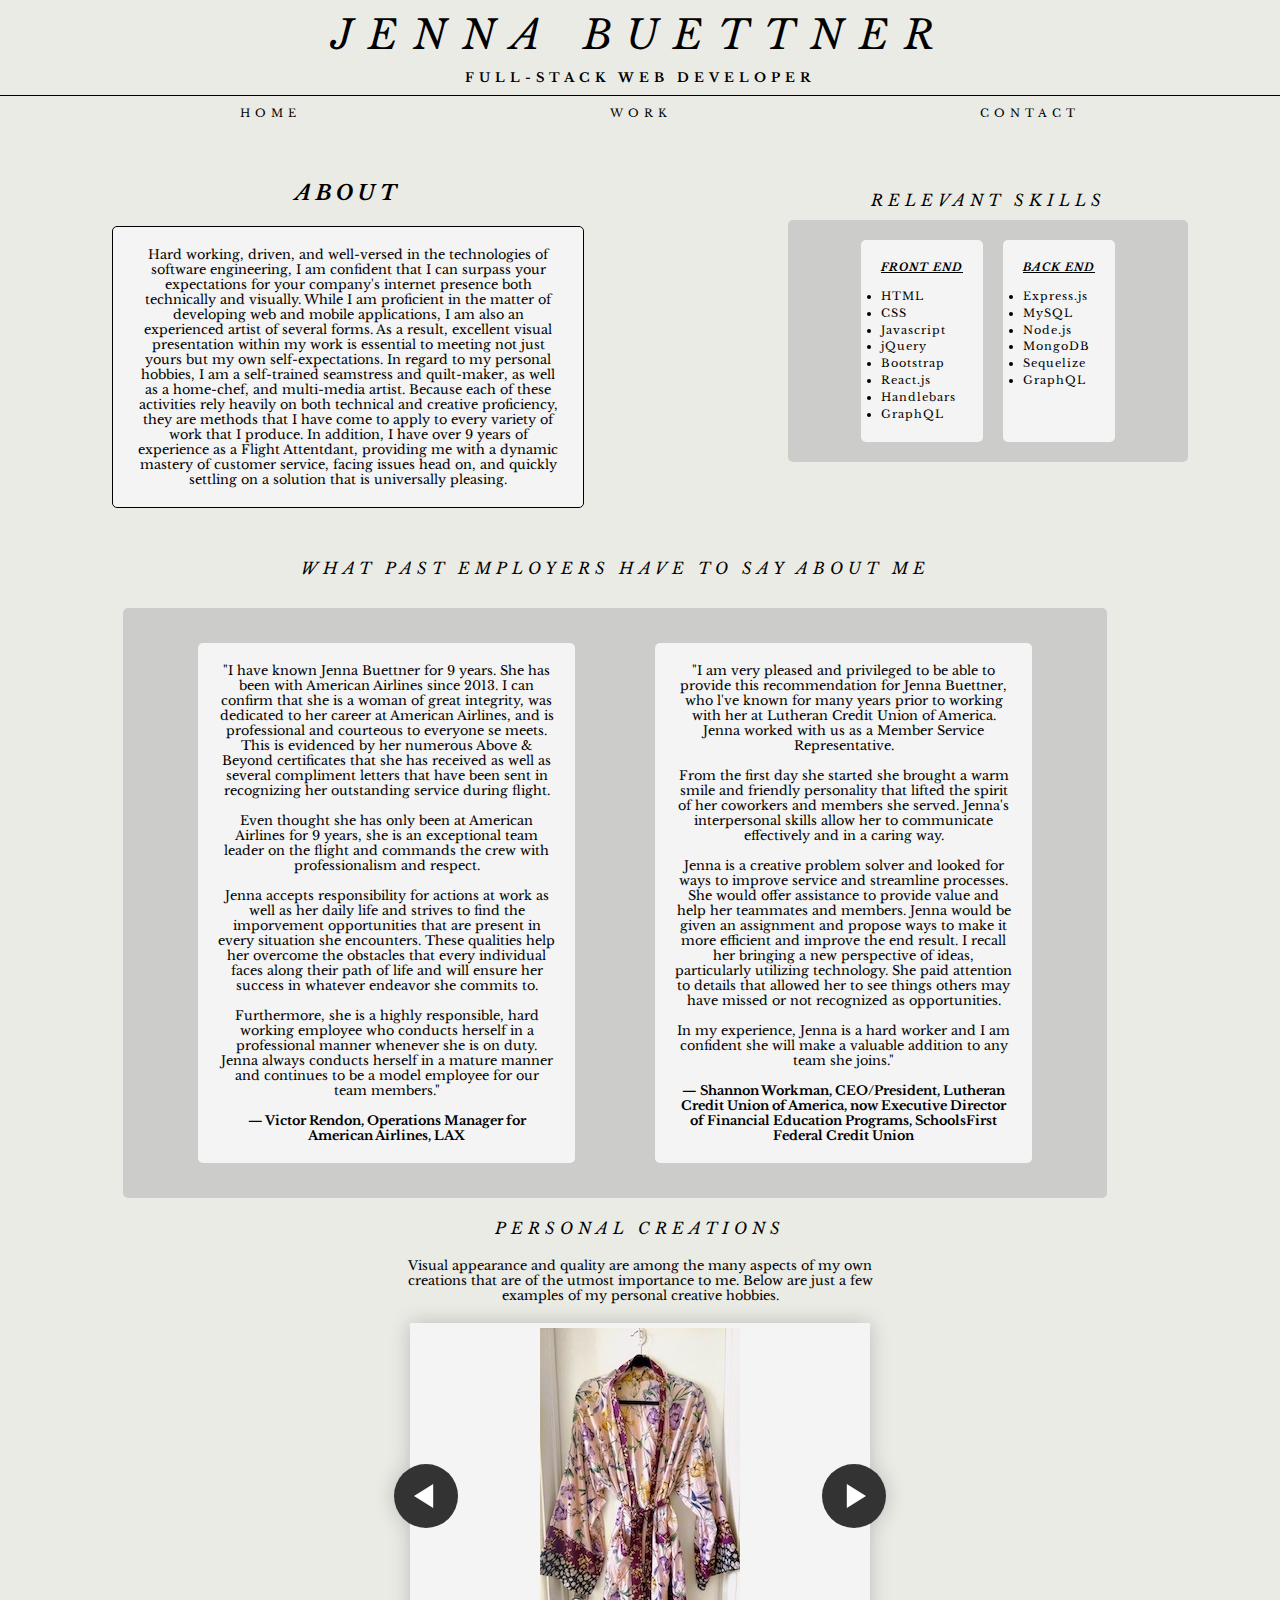
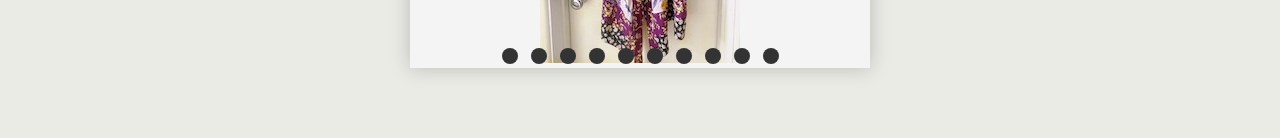
==== commit 9a8e196f: "adjusting rec letters" ====
--- a/about.html
+++ b/about.html
@@ -71,6 +71,15 @@
         <div class="testimonials-container">
             <p class="testimonial">"I have known Jenna Buettner for 9 years. She has been with American Airlines since 2013. I can confirm that she is a woman of great integrity, was dedicated to her career at American Airlines, and is professional and courteous to everyone se meets. This is evidenced by her numerous Above & Beyond certificates that she has received as well as several compliment letters that have been sent in recognizing her outstanding service during flight. <br/><br/> Even thought she has only been at American Airlines for 9 years, she is an exceptional team leader on the flight and commands the crew with professionalism and respect. <br/><br/> Jenna accepts responsibility for actions at work as well as her daily life and strives to find the imporvement opportunities that are present in every situation she encounters. These qualities help her overcome the obstacles that every individual faces along their path of life and will ensure her success in whatever endeavor she commits to. <br/><br/> Furthermore, she is a highly responsible, hard working employee who conducts herself in a professional manner whenever she is on duty. Jenna always conducts herself in a mature manner and continues to be a model employee for our team members." <br/><br/>
         <strong>— Victor Rendon, Operations Manager for American Airlines, LAX</strong></p>
+
+        <br/>
+
+        <p class="testimonial">"I am very pleased and privileged to be able to provide this recommendation for Jenna Buettner, who l've known for many years prior to working with her at Lutheran Credit Union of America. Jenna worked with us as a Member Service Representative.<br/><br/> From the first day she started she brought a warm smile and friendly personality that lifted the spirit of her coworkers and members she served. Jenna's interpersonal skills allow her to communicate effectively and in a caring way. <br/><br/>
+        Jenna is a creative problem solver and looked for ways to improve service and streamline processes. She would offer assistance to provide value and help her teammates and members. Jenna would be given an assignment and propose ways to make it more efficient and improve the end result. I recall her bringing a new perspective of ideas, particularly utilizing technology. She paid attention to details that allowed her to see things others may have missed or not recognized as opportunities. 
+        <br/><br/>
+        In my experience, Jenna is a hard worker and I am confident she will make a valuable addition to any team she joins."  <br/><br/>
+        <strong>— Shannon Workman, CEO/President, Lutheran Credit Union of America, now Executive Director of Financial Education Programs, SchoolsFirst Federal Credit Union</strong></p>
+        </p>
         </div>
     </div>
 
--- a/assets/css/about-style.css
+++ b/assets/css/about-style.css
@@ -55,6 +55,13 @@
   font-size: 0.8rem;
   margin: 20px;
   text-align: center;
+}
+
+.about-desc {
+  border: solid 1px black;
+  border-radius: 5px;
+  padding: 20px;
+  background-color: #f4f4f4;
 }
 
 .skills-container {
@@ -113,21 +120,21 @@
 .testimonials-container {
   display: flex;
   flex-direction: column;
-  align-items: center;
+  align-content: center;
+  justify-content: space-evenly;
   background-color: #cccdca;
   width: 80%;
   margin: auto;
-  padding: 30px;
   border-radius: 5px;
+  padding: 15px;
 }
 
 .testimonial {
-  display: flex;
-  flex-direction: column;
   background-color: #f4f4f4;
   padding: 20px;
   border-radius: 5px;
-  margin: auto;
+  margin-left: 60px;
+  width: 500px;
 }
 
 /* carousel */
@@ -399,20 +406,22 @@
 
   .about-section,
   .skills-section,
-  .testimonials-section,
   .creations-section {
     max-width: 40%;
     margin: 20px auto;
   }
 
+
+
   .skills-container {
     width: 400px;
   }
 
   .testimonials-container {
-    background-size: contain;
-  }
-
+    flex-direction: row;
+    justify-content: center;
+  }
+  
   .name-about a {
     color: black;
     text-decoration: none;
@@ -421,4 +430,8 @@
   .about-navbar ul {
     margin: 10px 200px 0 200px;
   }
-}
+
+  .about-navbar a:hover {
+    text-shadow: -5px 3px 6px rgb(156, 156, 156);
+  }
+}
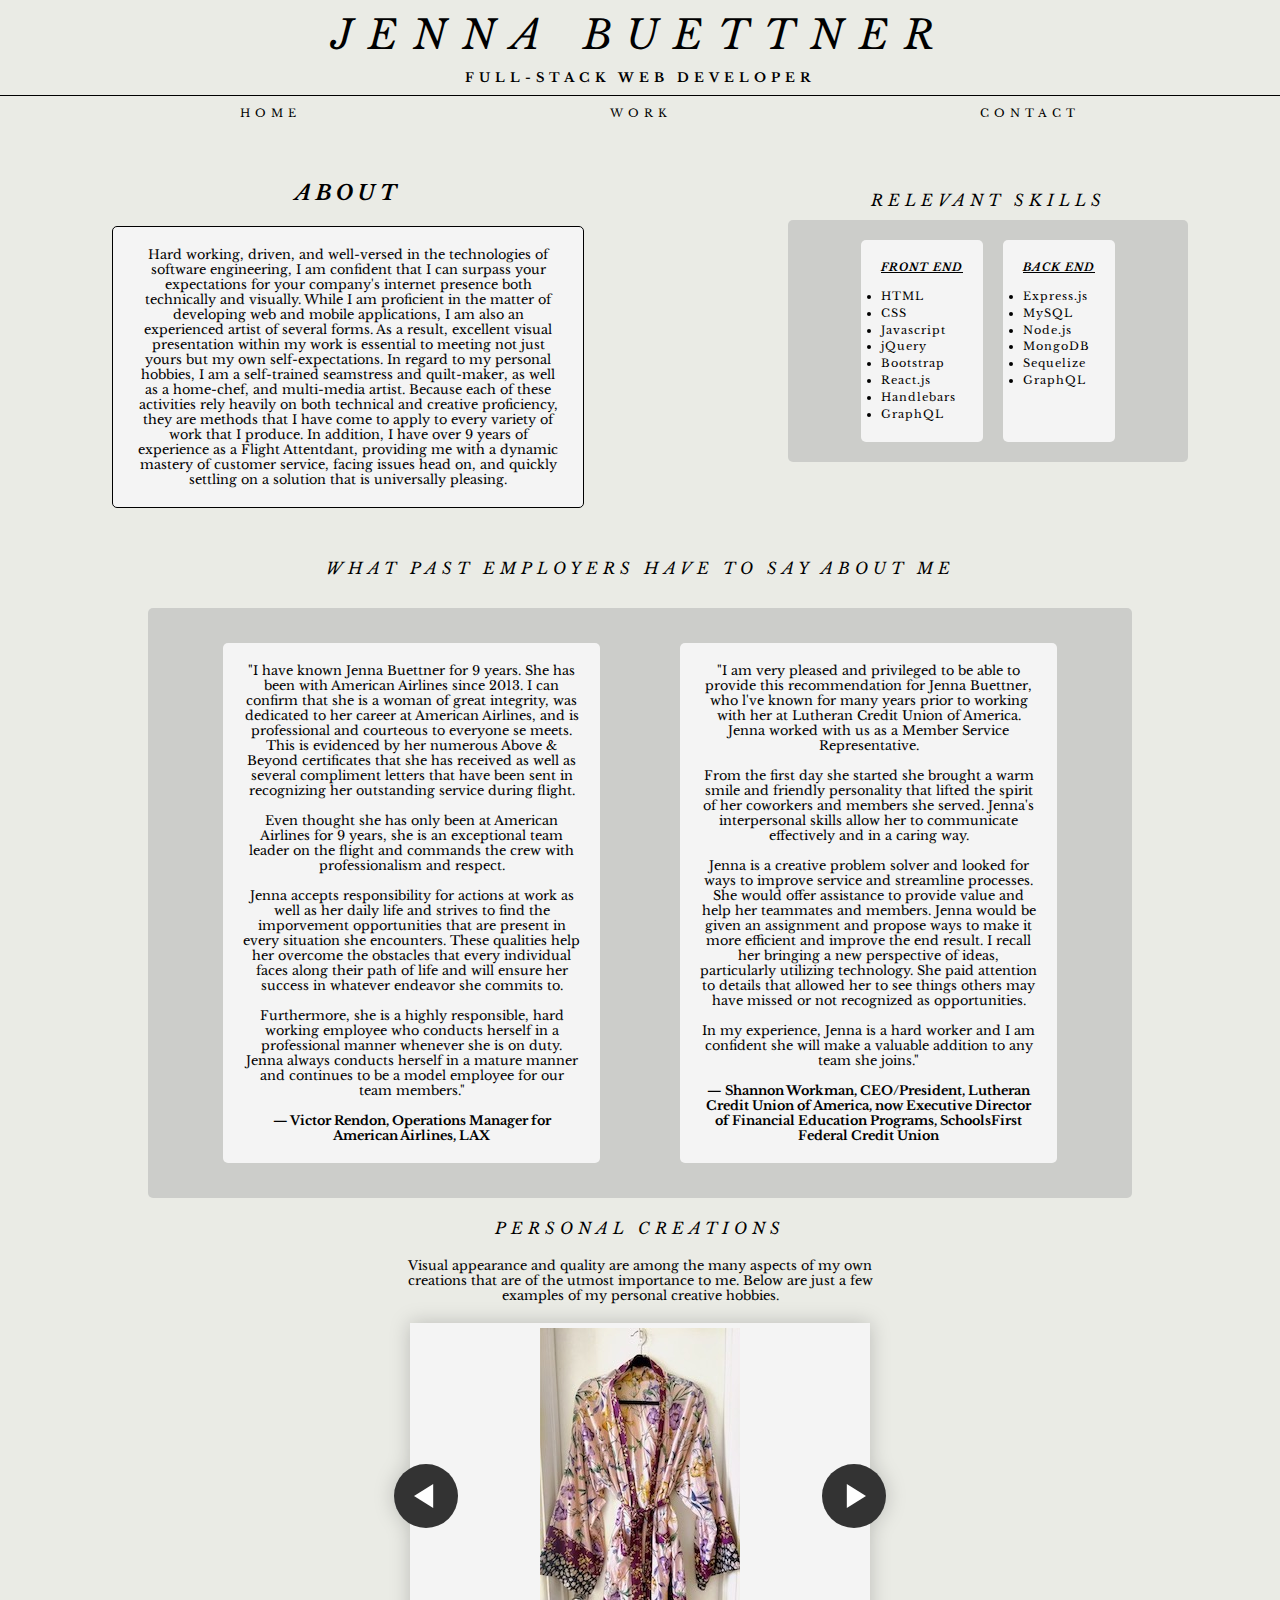
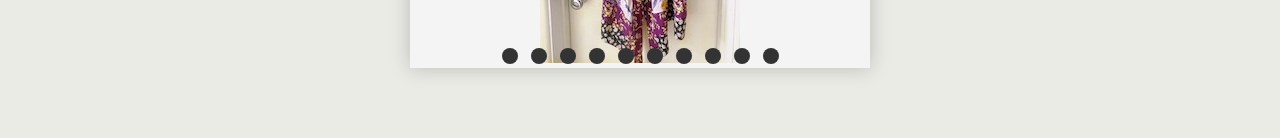
==== commit fb469952: "adjusted some colors" ====
--- a/about.html
+++ b/about.html
@@ -85,7 +85,6 @@
 
 <br/>
 <br/>
-
     <div class="creations-section">
         <h3 class="carousel-header"><em>PERSONAL CREATIONS</em></h3>
 
--- a/assets/css/about-style.css
+++ b/assets/css/about-style.css
@@ -120,8 +120,8 @@
 .testimonials-container {
   display: flex;
   flex-direction: column;
+  justify-content: center;
   align-content: center;
-  justify-content: space-evenly;
   background-color: #cccdca;
   width: 80%;
   margin: auto;
@@ -411,7 +411,9 @@
     margin: 20px auto;
   }
 
-
+  .testimonials-section {
+    margin: auto;
+  }
 
   .skills-container {
     width: 400px;
